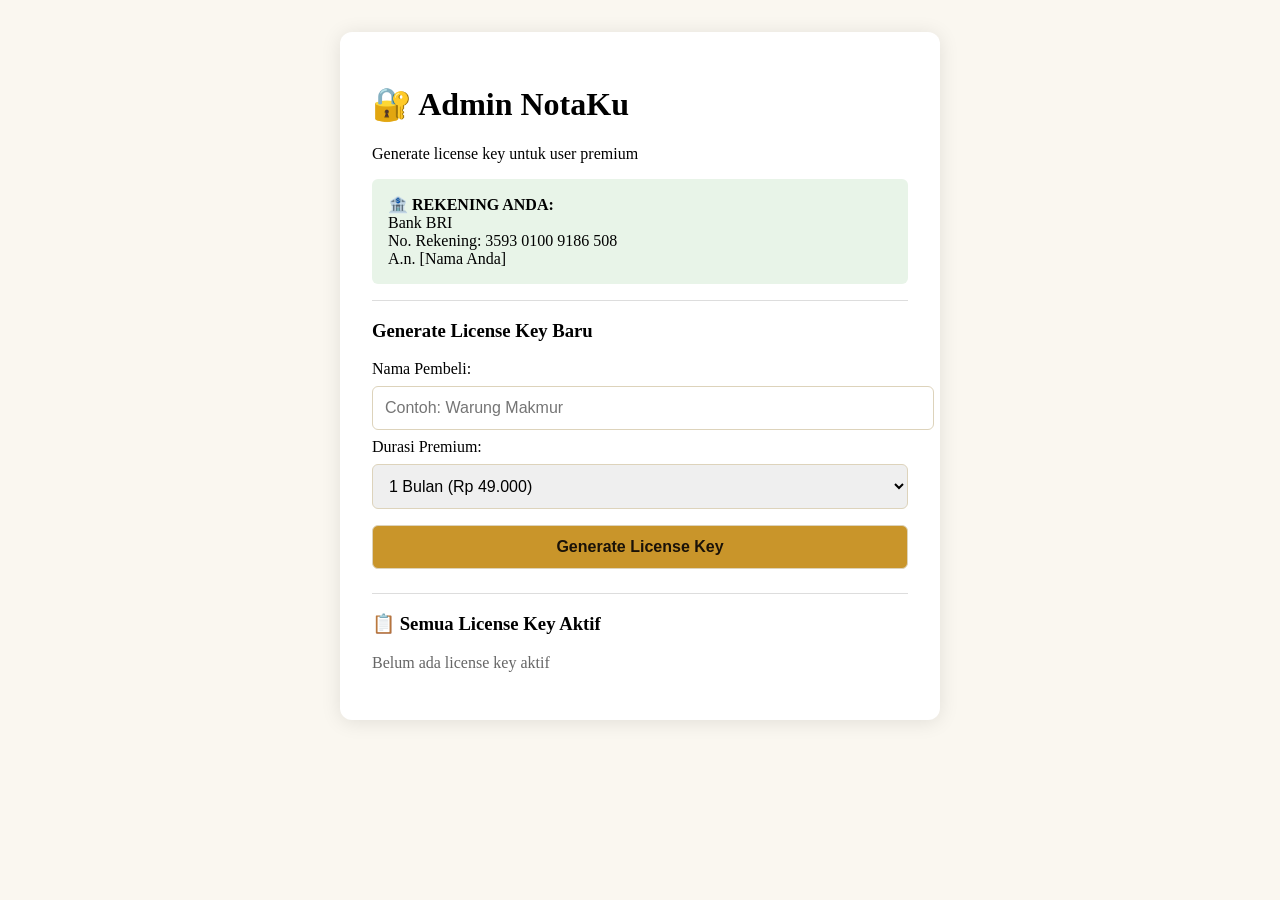
==== admin-generate-key.html @ f64fad0c "Create admin-generate-key.html" ====
<!DOCTYPE html>
<html lang="id">
<head>
    <meta charset="UTF-8">
    <meta name="viewport" content="width=device-width, initial-scale=1.0">
    <title>Admin NotaKu - Generate License Key</title>
    <style>
        body {
            font-family: 'Lora', serif;
            background: #faf7f0;
            padding: 2rem;
            max-width: 600px;
            margin: 0 auto;
        }
        .card {
            background: white;
            border-radius: 12px;
            padding: 2rem;
            box-shadow: 0 2px 20px rgba(0,0,0,0.1);
        }
        input, select, button {
            width: 100%;
            padding: 0.75rem;
            margin: 0.5rem 0;
            border: 1px solid #ddd3bb;
            border-radius: 6px;
            font-size: 1rem;
        }
        button {
            background: #c9952a;
            color: #1a1208;
            font-weight: bold;
            cursor: pointer;
        }
        .generated-key {
            background: #f2ead8;
            padding: 1rem;
            border-radius: 6px;
            font-family: monospace;
            font-size: 1.2rem;
            text-align: center;
            margin: 1rem 0;
        }
        .bank-info {
            background: #e8f4e8;
            padding: 1rem;
            border-radius: 6px;
            margin-bottom: 1rem;
        }
        hr {
            border: none;
            border-top: 1px solid #ddd;
            margin: 1rem 0;
        }
    </style>
</head>
<body>
    <div class="card">
        <h1>🔐 Admin NotaKu</h1>
        <p>Generate license key untuk user premium</p>
        
        <div class="bank-info">
            <strong>🏦 REKENING ANDA:</strong><br>
            Bank BRI<br>
            No. Rekening: 3593 0100 9186 508<br>
            A.n. [Nama Anda]
        </div>
        
        <hr>
        
        <h3>Generate License Key Baru</h3>
        <label>Nama Pembeli:</label>
        <input type="text" id="buyerName" placeholder="Contoh: Warung Makmur">
        
        <label>Durasi Premium:</label>
        <select id="duration">
            <option value="30">1 Bulan (Rp 49.000)</option>
            <option value="365">1 Tahun (Rp 499.000) - Hemat 15%</option>
        </select>
        
        <button onclick="generateLicenseKey()">Generate License Key</button>
        
        <div id="result" style="display:none;">
            <h3>✅ License Key:</h3>
            <div class="generated-key" id="licenseKey"></div>
            <p style="font-size:0.8rem; color:#666;">Kirim kode ini ke pembeli melalui WhatsApp/Email</p>
        </div>
        
        <hr>
        
        <h3>📋 Semua License Key Aktif</h3>
        <div id="keyList"></div>
    </div>

    <script>
        // Load existing keys dari localStorage
        let allKeys = JSON.parse(localStorage.getItem('notaku_all_license_keys') || '[]');
        
        function saveKeys() {
            localStorage.setItem('notaku_all_license_keys', JSON.stringify(allKeys));
        }
        
        function generateLicenseKey() {
            const buyerName = document.getElementById('buyerName').value.trim();
            const duration = parseInt(document.getElementById('duration').value);
            
            if (!buyerName) {
                alert('Masukkan nama pembeli!');
                return;
            }
            
            // Generate random key format: NOTAKU-XXXX-XXXX-XXXX
            const randomPart = () => Math.random().toString(36).substring(2, 6).toUpperCase();
            const key = `NOTAKU-${randomPart()}-${randomPart()}-${randomPart()}`;
            
            const expiresAt = new Date();
            expiresAt.setDate(expiresAt.getDate() + duration);
            
            const newKey = {
                key: key,
                buyerName: buyerName,
                createdAt: new Date().toISOString(),
                expiresAt: expiresAt.toISOString(),
                duration: duration,
                isActive: true
            };
            
            allKeys.push(newKey);
            saveKeys();
            updatePremiumJS();
            
            // Tampilkan hasil
            document.getElementById('result').style.display = 'block';
            document.getElementById('licenseKey').innerHTML = key;
            
            // Reset form sedikit
            document.getElementById('buyerName').value = '';
            
            // Refresh daftar
            displayAllKeys();
            
            // Copy ke clipboard otomatis
            navigator.clipboard.writeText(key);
            alert('✅ Key berhasil dibuat dan sudah di-copy!');
        }
        
        function displayAllKeys() {
            const container = document.getElementById('keyList');
            const activeKeys = allKeys.filter(k => new Date(k.expiresAt) > new Date());
            
            if (activeKeys.length === 0) {
                container.innerHTML = '<p style="color:#666;">Belum ada license key aktif</p>';
                return;
            }
            
            container.innerHTML = activeKeys.map(k => `
                <div style="border-bottom:1px solid #ddd; padding:0.5rem 0;">
                    <strong>${k.key}</strong><br>
                    Pembeli: ${k.buyerName}<br>
                    Expired: ${new Date(k.expiresAt).toLocaleDateString('id-ID')}
                    <button onclick="deleteKey('${k.key}')" style="background:#c0431a; padding:0.2rem 0.5rem; width:auto; margin-top:0.3rem;">Hapus</button>
                </div>
            `).join('');
        }
        
        function deleteKey(key) {
            if (confirm(`Hapus key ${key}?`)) {
                allKeys = allKeys.filter(k => k.key !== key);
                saveKeys();
                updatePremiumJS();
                displayAllKeys();
            }
        }
        
        function updatePremiumJS() {
            // Update file premium.js dengan keys terbaru
            const activeKeys = allKeys.filter(k => new Date(k.expiresAt) > new Date());
            const validKeysArray = activeKeys.map(k => k.key);
            
            const premiumJSCode = `// premium.js - Sistem License Key (Auto-generated by admin)
const PREMIUM_CONFIG = {
  validKeys: ${JSON.stringify(validKeysArray)},
  
  isPremium: function() {
    const saved = localStorage.getItem('notaku_premium_key');
    return saved && this.validKeys.includes(saved);
  },
  
  activate: function(key) {
    if (this.validKeys.includes(key)) {
      localStorage.setItem('notaku_premium_key', key);
      // Cari expired date dari key yang diaktivasi
      const keyData = ${JSON.stringify(activeKeys)}.find(k => k.key === key);
      if (keyData) {
        localStorage.setItem('notaku_premium_until', keyData.expiresAt);
      } else {
        localStorage.setItem('notaku_premium_until', new Date(Date.now() + 30*24*60*60*1000).toISOString());
      }
      return true;
    }
    return false;
  },
  
  isExpired: function() {
    const until = localStorage.getItem('notaku_premium_until');
    if (!until) return true;
    return new Date(until) < new Date();
  }
};

window.PremiumAPI = PREMIUM_CONFIG;`;
            
            // Tampilkan instruksi update
            console.log('Premium keys updated. Copy kode di bawah ke premium.js');
            document.getElementById('keyList').innerHTML += `
                <div style="background:#ffffcc; padding:1rem; margin-top:1rem;">
                    ⚠️ <strong>PENTING:</strong> Copy kode di bawah dan <strong>ganti isi file premium.js</strong> di GitHub:<br>
                    <textarea id="premiumCode" style="width:100%; height:200px; font-size:10px;">${premiumJSCode}</textarea>
                    <button onclick="copyPremiumCode()" style="margin-top:0.5rem;">Copy Kode</button>
                </div>
            `;
        }
        
        function copyPremiumCode() {
            const code = document.getElementById('premiumCode');
            code.select();
            document.execCommand('copy');
            alert('Kode premium.js sudah di-copy! Sekarang paste di GitHub');
        }
        
        // Tampilkan semua key saat load
        displayAllKeys();
    </script>
</body>
</html>
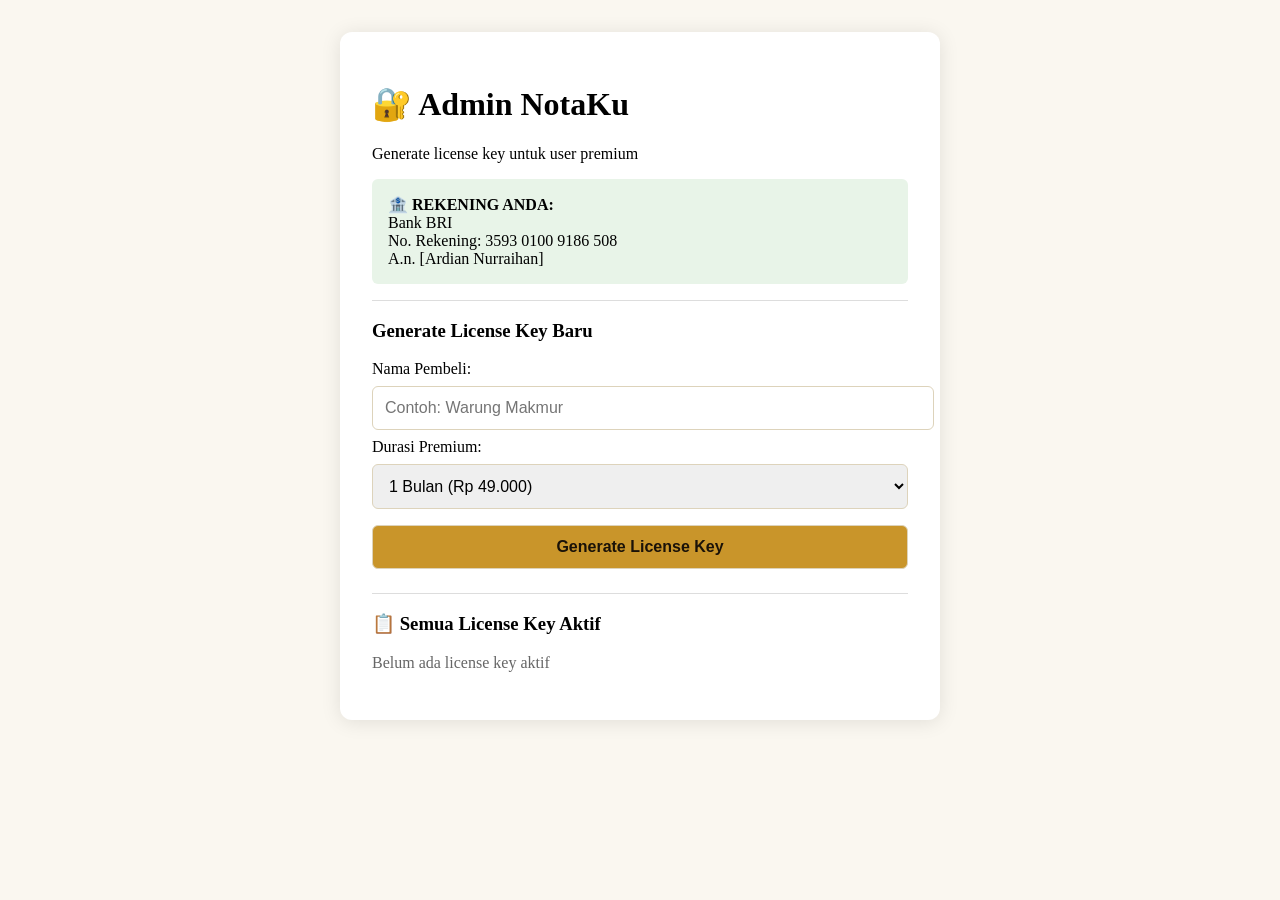
==== commit e30c6f04: "Update admin-generate-key.html" ====
--- a/admin-generate-key.html
+++ b/admin-generate-key.html
@@ -63,7 +63,7 @@
             <strong>🏦 REKENING ANDA:</strong><br>
             Bank BRI<br>
             No. Rekening: 3593 0100 9186 508<br>
-            A.n. [Nama Anda]
+            A.n. [Ardian Nurraihan]
         </div>
         
         <hr>
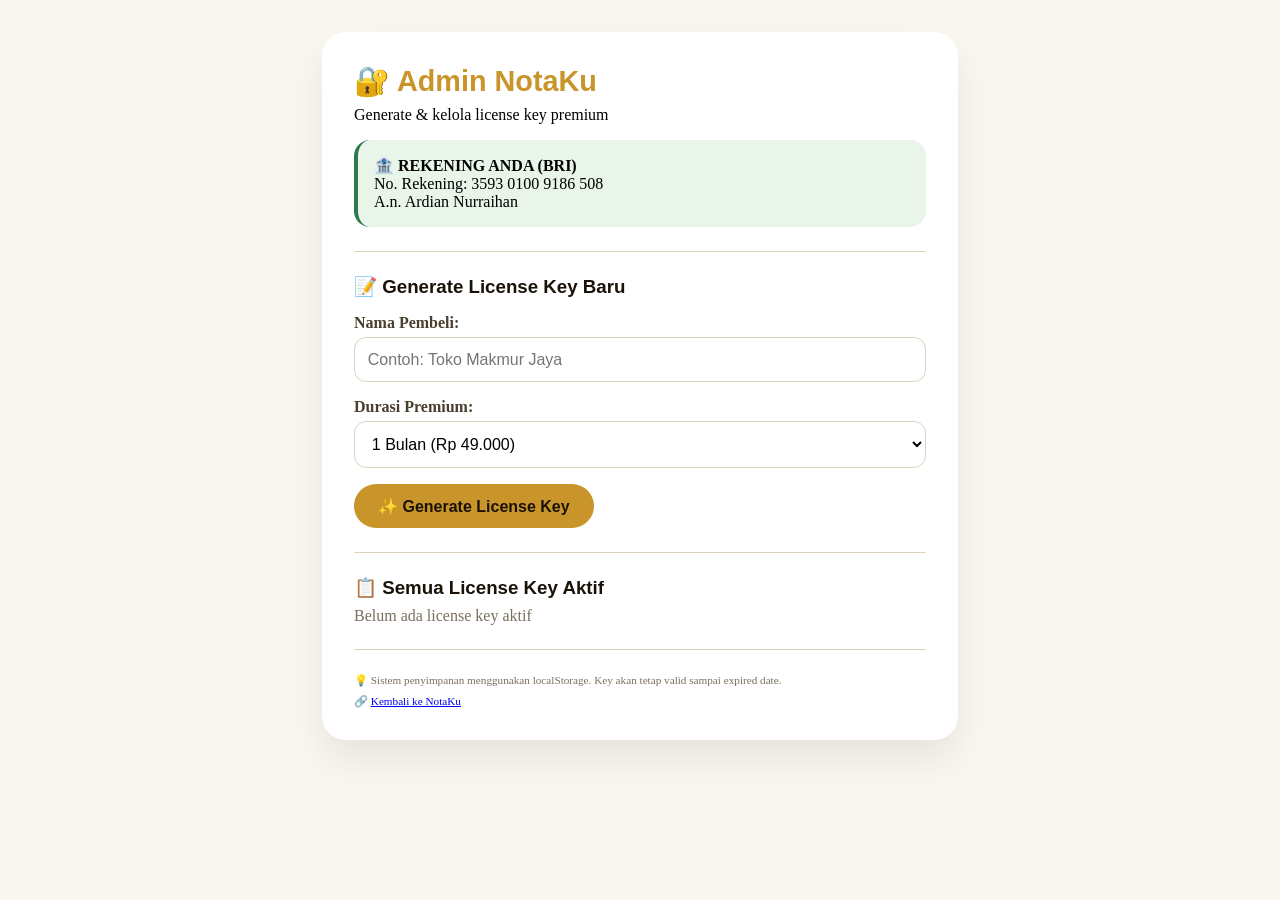
==== commit 4df7bcb8: "Update admin-generate-key.html" ====
--- a/admin-generate-key.html
+++ b/admin-generate-key.html
@@ -5,231 +5,241 @@
     <meta name="viewport" content="width=device-width, initial-scale=1.0">
     <title>Admin NotaKu - Generate License Key</title>
     <style>
+        * { margin: 0; padding: 0; box-sizing: border-box; }
         body {
             font-family: 'Lora', serif;
             background: #faf7f0;
             padding: 2rem;
-            max-width: 600px;
+            max-width: 700px;
             margin: 0 auto;
         }
         .card {
             background: white;
-            border-radius: 12px;
+            border-radius: 24px;
             padding: 2rem;
-            box-shadow: 0 2px 20px rgba(0,0,0,0.1);
-        }
-        input, select, button {
+            box-shadow: 0 20px 40px rgba(0,0,0,0.08);
+        }
+        h1, h2, h3 { font-family: 'Syne', sans-serif; color: #1a1208; margin-bottom: 0.5rem; }
+        h1 { color: #c9952a; font-size: 1.8rem; }
+        .bank-info {
+            background: #e8f5e8;
+            padding: 1rem;
+            border-radius: 16px;
+            margin: 1rem 0;
+            border-left: 4px solid #2a7a4b;
+        }
+        label { display: block; margin: 1rem 0 0.3rem; font-weight: 600; color: #4a3e2e; }
+        input, select {
             width: 100%;
-            padding: 0.75rem;
-            margin: 0.5rem 0;
-            border: 1px solid #ddd3bb;
-            border-radius: 6px;
+            padding: 0.8rem;
+            border: 1.5px solid #ddd3bb;
+            border-radius: 12px;
             font-size: 1rem;
+            background: white;
         }
         button {
             background: #c9952a;
             color: #1a1208;
+            border: none;
+            padding: 0.8rem 1.5rem;
+            border-radius: 40px;
             font-weight: bold;
             cursor: pointer;
-        }
+            margin-top: 1rem;
+            font-size: 1rem;
+            transition: all 0.2s;
+        }
+        button:hover { background: #e8b84b; transform: translateY(-2px); }
         .generated-key {
             background: #f2ead8;
             padding: 1rem;
-            border-radius: 6px;
+            border-radius: 12px;
             font-family: monospace;
             font-size: 1.2rem;
             text-align: center;
+            word-break: break-all;
             margin: 1rem 0;
         }
-        .bank-info {
-            background: #e8f4e8;
-            padding: 1rem;
-            border-radius: 6px;
-            margin-bottom: 1rem;
-        }
-        hr {
-            border: none;
-            border-top: 1px solid #ddd;
+        .key-item {
+            background: #faf7f0;
+            border-radius: 12px;
+            padding: 1rem;
+            margin-bottom: 0.8rem;
+            border: 1px solid #ddd3bb;
+        }
+        .key-code { font-family: monospace; font-weight: bold; font-size: 0.9rem; color: #c9952a; }
+        .delete-btn {
+            background: #c0431a;
+            color: white;
+            padding: 0.3rem 1rem;
+            font-size: 0.8rem;
+            margin-top: 0.5rem;
+        }
+        .delete-btn:hover { background: #a03512; }
+        hr { margin: 1.5rem 0; border: none; border-top: 1px solid #ddd3bb; }
+        .note { font-size: 0.7rem; color: #7a6e5e; margin-top: 0.5rem; }
+        .success-badge { background: #2a7a4b; color: white; padding: 0.2rem 0.6rem; border-radius: 20px; font-size: 0.7rem; display: inline-block; }
+        .expired-badge { background: #c0431a; color: white; padding: 0.2rem 0.6rem; border-radius: 20px; font-size: 0.7rem; display: inline-block; }
+        .warning-box {
+            background: #fff3cd;
+            border: 1px solid #c9952a;
+            border-radius: 12px;
+            padding: 1rem;
             margin: 1rem 0;
+            font-size: 0.85rem;
         }
     </style>
 </head>
 <body>
-    <div class="card">
-        <h1>🔐 Admin NotaKu</h1>
-        <p>Generate license key untuk user premium</p>
-        
-        <div class="bank-info">
-            <strong>🏦 REKENING ANDA:</strong><br>
-            Bank BRI<br>
-            No. Rekening: 3593 0100 9186 508<br>
-            A.n. [Ardian Nurraihan]
+<div class="card">
+    <h1>🔐 Admin NotaKu</h1>
+    <p>Generate & kelola license key premium</p>
+
+    <div class="bank-info">
+        <strong>🏦 REKENING ANDA (BRI)</strong><br>
+        No. Rekening: 3593 0100 9186 508<br>
+        A.n. Ardian Nurraihan
+    </div>
+
+    <hr>
+
+    <h3>📝 Generate License Key Baru</h3>
+    <label>Nama Pembeli:</label>
+    <input type="text" id="buyerName" placeholder="Contoh: Toko Makmur Jaya">
+
+    <label>Durasi Premium:</label>
+    <select id="duration">
+        <option value="30">1 Bulan (Rp 49.000)</option>
+        <option value="90">3 Bulan (Rp 129.000) - Hemat 12%</option>
+        <option value="365">1 Tahun (Rp 499.000) - Hemat 15%</option>
+    </select>
+
+    <button onclick="generateLicenseKey()">✨ Generate License Key</button>
+
+    <div id="result" style="display:none;">
+        <h3>✅ License Key:</h3>
+        <div class="generated-key" id="licenseKey"></div>
+        <p class="note">📋 Kode sudah di-copy otomatis. Kirim ke pembeli via WhatsApp/Email</p>
+        <div class="warning-box">
+            ⚠️ <strong>PENTING:</strong> Setelah generate, key akan otomatis tersimpan di sistem.<br>
+            User cukup masukkan kode di form aktivasi pada halaman utama NotaKu.<br>
+            <strong>TIDAK PERLU update premium.js manual lagi!</strong>
         </div>
-        
-        <hr>
-        
-        <h3>Generate License Key Baru</h3>
-        <label>Nama Pembeli:</label>
-        <input type="text" id="buyerName" placeholder="Contoh: Warung Makmur">
-        
-        <label>Durasi Premium:</label>
-        <select id="duration">
-            <option value="30">1 Bulan (Rp 49.000)</option>
-            <option value="365">1 Tahun (Rp 499.000) - Hemat 15%</option>
-        </select>
-        
-        <button onclick="generateLicenseKey()">Generate License Key</button>
-        
-        <div id="result" style="display:none;">
-            <h3>✅ License Key:</h3>
-            <div class="generated-key" id="licenseKey"></div>
-            <p style="font-size:0.8rem; color:#666;">Kirim kode ini ke pembeli melalui WhatsApp/Email</p>
-        </div>
-        
-        <hr>
-        
-        <h3>📋 Semua License Key Aktif</h3>
-        <div id="keyList"></div>
     </div>
 
-    <script>
-        // Load existing keys dari localStorage
-        let allKeys = JSON.parse(localStorage.getItem('notaku_all_license_keys') || '[]');
-        
-        function saveKeys() {
-            localStorage.setItem('notaku_all_license_keys', JSON.stringify(allKeys));
-        }
-        
-        function generateLicenseKey() {
-            const buyerName = document.getElementById('buyerName').value.trim();
-            const duration = parseInt(document.getElementById('duration').value);
-            
-            if (!buyerName) {
-                alert('Masukkan nama pembeli!');
-                return;
-            }
-            
-            // Generate random key format: NOTAKU-XXXX-XXXX-XXXX
-            const randomPart = () => Math.random().toString(36).substring(2, 6).toUpperCase();
-            const key = `NOTAKU-${randomPart()}-${randomPart()}-${randomPart()}`;
-            
-            const expiresAt = new Date();
-            expiresAt.setDate(expiresAt.getDate() + duration);
-            
-            const newKey = {
-                key: key,
-                buyerName: buyerName,
-                createdAt: new Date().toISOString(),
-                expiresAt: expiresAt.toISOString(),
-                duration: duration,
-                isActive: true
-            };
-            
-            allKeys.push(newKey);
-            saveKeys();
-            updatePremiumJS();
-            
-            // Tampilkan hasil
-            document.getElementById('result').style.display = 'block';
-            document.getElementById('licenseKey').innerHTML = key;
-            
-            // Reset form sedikit
-            document.getElementById('buyerName').value = '';
-            
-            // Refresh daftar
-            displayAllKeys();
-            
-            // Copy ke clipboard otomatis
-            navigator.clipboard.writeText(key);
+    <hr>
+
+    <h3>📋 Semua License Key Aktif</h3>
+    <div id="keyList"></div>
+    <div id="expiredList"></div>
+
+    <hr>
+    <p class="note">💡 Sistem penyimpanan menggunakan localStorage. Key akan tetap valid sampai expired date.</p>
+    <p class="note">🔗 <a href="/" target="_blank">Kembali ke NotaKu</a></p>
+</div>
+
+<script>
+    // Load existing keys dari localStorage
+    let allKeys = JSON.parse(localStorage.getItem('notaku_all_license_keys') || '[]');
+    
+    function saveKeys() {
+        localStorage.setItem('notaku_all_license_keys', JSON.stringify(allKeys));
+        // Trigger event untuk sync ke premium.js
+        window.dispatchEvent(new Event('storage'));
+        displayAllKeys();
+    }
+    
+    function generateLicenseKey() {
+        const buyerName = document.getElementById('buyerName').value.trim();
+        const duration = parseInt(document.getElementById('duration').value);
+        
+        if (!buyerName) {
+            alert('Masukkan nama pembeli!');
+            return;
+        }
+        
+        // Generate random key format: NOTAKU-XXXX-XXXX-XXXX
+        const randomPart = () => Math.random().toString(36).substring(2, 6).toUpperCase();
+        const key = `NOTAKU-${randomPart()}-${randomPart()}-${randomPart()}`;
+        
+        const expiresAt = new Date();
+        expiresAt.setDate(expiresAt.getDate() + duration);
+        
+        const newKey = {
+            key: key,
+            buyerName: buyerName,
+            createdAt: new Date().toISOString(),
+            expiresAt: expiresAt.toISOString(),
+            duration: duration,
+            isActive: true
+        };
+        
+        allKeys.push(newKey);
+        saveKeys();
+        
+        // Tampilkan hasil
+        document.getElementById('result').style.display = 'block';
+        document.getElementById('licenseKey').innerHTML = key;
+        
+        // Reset form
+        document.getElementById('buyerName').value = '';
+        
+        // Copy ke clipboard otomatis
+        navigator.clipboard.writeText(key).then(() => {
             alert('✅ Key berhasil dibuat dan sudah di-copy!');
-        }
-        
-        function displayAllKeys() {
-            const container = document.getElementById('keyList');
-            const activeKeys = allKeys.filter(k => new Date(k.expiresAt) > new Date());
-            
-            if (activeKeys.length === 0) {
-                container.innerHTML = '<p style="color:#666;">Belum ada license key aktif</p>';
-                return;
-            }
-            
+        }).catch(() => {
+            alert('✅ Key berhasil dibuat! Copy manual: ' + key);
+        });
+    }
+    
+    function displayAllKeys() {
+        const now = new Date();
+        const activeKeys = allKeys.filter(k => new Date(k.expiresAt) > now);
+        const expiredKeys = allKeys.filter(k => new Date(k.expiresAt) <= now);
+        
+        const container = document.getElementById('keyList');
+        const expiredContainer = document.getElementById('expiredList');
+        
+        if (activeKeys.length === 0) {
+            container.innerHTML = '<p style="color:#7a6e5e;">Belum ada license key aktif</p>';
+        } else {
             container.innerHTML = activeKeys.map(k => `
-                <div style="border-bottom:1px solid #ddd; padding:0.5rem 0;">
-                    <strong>${k.key}</strong><br>
-                    Pembeli: ${k.buyerName}<br>
-                    Expired: ${new Date(k.expiresAt).toLocaleDateString('id-ID')}
-                    <button onclick="deleteKey('${k.key}')" style="background:#c0431a; padding:0.2rem 0.5rem; width:auto; margin-top:0.3rem;">Hapus</button>
+                <div class="key-item">
+                    <div><span class="success-badge">AKTIF</span></div>
+                    <div class="key-code">${k.key}</div>
+                    <div>📛 ${k.buyerName}</div>
+                    <div>📅 Expired: ${new Date(k.expiresAt).toLocaleDateString('id-ID')}</div>
+                    <div>⏱️ Sisa: ${Math.ceil((new Date(k.expiresAt) - now) / (1000*60*60*24))} hari</div>
+                    <button class="delete-btn" onclick="deleteKey('${k.key}')">🗑️ Hapus Key</button>
                 </div>
             `).join('');
         }
         
-        function deleteKey(key) {
-            if (confirm(`Hapus key ${key}?`)) {
-                allKeys = allKeys.filter(k => k.key !== key);
-                saveKeys();
-                updatePremiumJS();
-                displayAllKeys();
-            }
-        }
-        
-        function updatePremiumJS() {
-            // Update file premium.js dengan keys terbaru
-            const activeKeys = allKeys.filter(k => new Date(k.expiresAt) > new Date());
-            const validKeysArray = activeKeys.map(k => k.key);
-            
-            const premiumJSCode = `// premium.js - Sistem License Key (Auto-generated by admin)
-const PREMIUM_CONFIG = {
-  validKeys: ${JSON.stringify(validKeysArray)},
-  
-  isPremium: function() {
-    const saved = localStorage.getItem('notaku_premium_key');
-    return saved && this.validKeys.includes(saved);
-  },
-  
-  activate: function(key) {
-    if (this.validKeys.includes(key)) {
-      localStorage.setItem('notaku_premium_key', key);
-      // Cari expired date dari key yang diaktivasi
-      const keyData = ${JSON.stringify(activeKeys)}.find(k => k.key === key);
-      if (keyData) {
-        localStorage.setItem('notaku_premium_until', keyData.expiresAt);
-      } else {
-        localStorage.setItem('notaku_premium_until', new Date(Date.now() + 30*24*60*60*1000).toISOString());
-      }
-      return true;
-    }
-    return false;
-  },
-  
-  isExpired: function() {
-    const until = localStorage.getItem('notaku_premium_until');
-    if (!until) return true;
-    return new Date(until) < new Date();
-  }
-};
-
-window.PremiumAPI = PREMIUM_CONFIG;`;
-            
-            // Tampilkan instruksi update
-            console.log('Premium keys updated. Copy kode di bawah ke premium.js');
-            document.getElementById('keyList').innerHTML += `
-                <div style="background:#ffffcc; padding:1rem; margin-top:1rem;">
-                    ⚠️ <strong>PENTING:</strong> Copy kode di bawah dan <strong>ganti isi file premium.js</strong> di GitHub:<br>
-                    <textarea id="premiumCode" style="width:100%; height:200px; font-size:10px;">${premiumJSCode}</textarea>
-                    <button onclick="copyPremiumCode()" style="margin-top:0.5rem;">Copy Kode</button>
-                </div>
-            `;
-        }
-        
-        function copyPremiumCode() {
-            const code = document.getElementById('premiumCode');
-            code.select();
-            document.execCommand('copy');
-            alert('Kode premium.js sudah di-copy! Sekarang paste di GitHub');
-        }
-        
-        // Tampilkan semua key saat load
-        displayAllKeys();
-    </script>
+        if (expiredKeys.length > 0) {
+            expiredContainer.innerHTML = `<h4 style="margin:1rem 0 0.5rem;">⏰ Kadaluarsa (${expiredKeys.length})</h4>` + 
+                expiredKeys.map(k => `
+                    <div class="key-item" style="opacity:0.6">
+                        <div><span class="expired-badge">EXPIRED</span></div>
+                        <div class="key-code">${k.key}</div>
+                        <div>📛 ${k.buyerName}</div>
+                        <div>📅 Expired: ${new Date(k.expiresAt).toLocaleDateString('id-ID')}</div>
+                        <button class="delete-btn" onclick="deleteKey('${k.key}')">🗑️ Hapus</button>
+                    </div>
+                `).join('');
+        } else {
+            expiredContainer.innerHTML = '';
+        }
+    }
+    
+    function deleteKey(key) {
+        if (confirm(`Hapus key ${key}?`)) {
+            allKeys = allKeys.filter(k => k.key !== key);
+            saveKeys();
+        }
+    }
+    
+    // Tampilkan semua key saat load
+    displayAllKeys();
+</script>
 </body>
 </html>
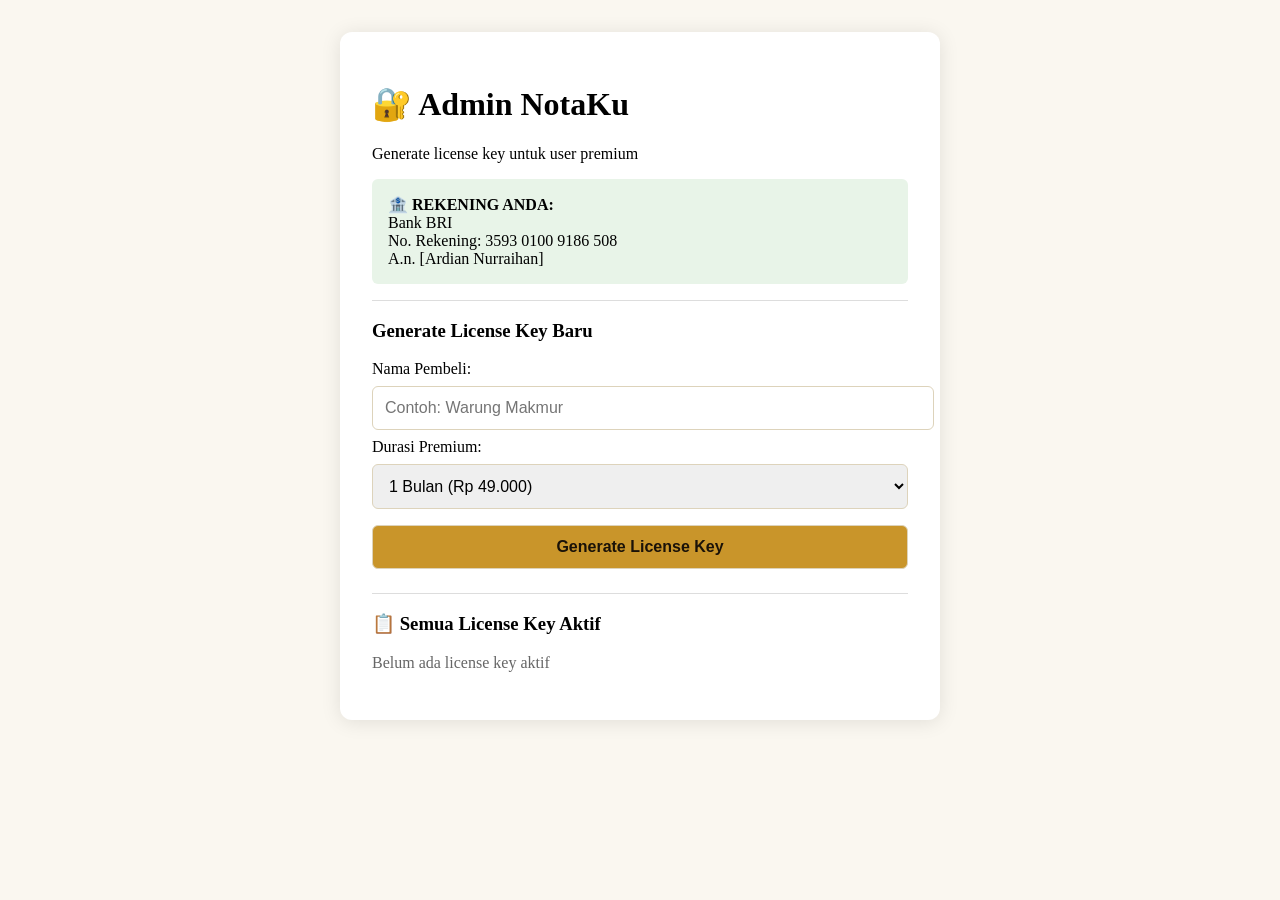
==== commit f6e3a787: "Update admin-generate-key.html" ====
--- a/admin-generate-key.html
+++ b/admin-generate-key.html
@@ -5,241 +5,231 @@
     <meta name="viewport" content="width=device-width, initial-scale=1.0">
     <title>Admin NotaKu - Generate License Key</title>
     <style>
-        * { margin: 0; padding: 0; box-sizing: border-box; }
         body {
             font-family: 'Lora', serif;
             background: #faf7f0;
             padding: 2rem;
-            max-width: 700px;
+            max-width: 600px;
             margin: 0 auto;
         }
         .card {
             background: white;
-            border-radius: 24px;
+            border-radius: 12px;
             padding: 2rem;
-            box-shadow: 0 20px 40px rgba(0,0,0,0.08);
-        }
-        h1, h2, h3 { font-family: 'Syne', sans-serif; color: #1a1208; margin-bottom: 0.5rem; }
-        h1 { color: #c9952a; font-size: 1.8rem; }
-        .bank-info {
-            background: #e8f5e8;
-            padding: 1rem;
-            border-radius: 16px;
-            margin: 1rem 0;
-            border-left: 4px solid #2a7a4b;
-        }
-        label { display: block; margin: 1rem 0 0.3rem; font-weight: 600; color: #4a3e2e; }
-        input, select {
+            box-shadow: 0 2px 20px rgba(0,0,0,0.1);
+        }
+        input, select, button {
             width: 100%;
-            padding: 0.8rem;
-            border: 1.5px solid #ddd3bb;
-            border-radius: 12px;
+            padding: 0.75rem;
+            margin: 0.5rem 0;
+            border: 1px solid #ddd3bb;
+            border-radius: 6px;
             font-size: 1rem;
-            background: white;
         }
         button {
             background: #c9952a;
             color: #1a1208;
-            border: none;
-            padding: 0.8rem 1.5rem;
-            border-radius: 40px;
             font-weight: bold;
             cursor: pointer;
-            margin-top: 1rem;
-            font-size: 1rem;
-            transition: all 0.2s;
-        }
-        button:hover { background: #e8b84b; transform: translateY(-2px); }
+        }
         .generated-key {
             background: #f2ead8;
             padding: 1rem;
-            border-radius: 12px;
+            border-radius: 6px;
             font-family: monospace;
             font-size: 1.2rem;
             text-align: center;
-            word-break: break-all;
             margin: 1rem 0;
         }
-        .key-item {
-            background: #faf7f0;
-            border-radius: 12px;
+        .bank-info {
+            background: #e8f4e8;
             padding: 1rem;
-            margin-bottom: 0.8rem;
-            border: 1px solid #ddd3bb;
-        }
-        .key-code { font-family: monospace; font-weight: bold; font-size: 0.9rem; color: #c9952a; }
-        .delete-btn {
-            background: #c0431a;
-            color: white;
-            padding: 0.3rem 1rem;
-            font-size: 0.8rem;
-            margin-top: 0.5rem;
-        }
-        .delete-btn:hover { background: #a03512; }
-        hr { margin: 1.5rem 0; border: none; border-top: 1px solid #ddd3bb; }
-        .note { font-size: 0.7rem; color: #7a6e5e; margin-top: 0.5rem; }
-        .success-badge { background: #2a7a4b; color: white; padding: 0.2rem 0.6rem; border-radius: 20px; font-size: 0.7rem; display: inline-block; }
-        .expired-badge { background: #c0431a; color: white; padding: 0.2rem 0.6rem; border-radius: 20px; font-size: 0.7rem; display: inline-block; }
-        .warning-box {
-            background: #fff3cd;
-            border: 1px solid #c9952a;
-            border-radius: 12px;
-            padding: 1rem;
+            border-radius: 6px;
+            margin-bottom: 1rem;
+        }
+        hr {
+            border: none;
+            border-top: 1px solid #ddd;
             margin: 1rem 0;
-            font-size: 0.85rem;
         }
     </style>
 </head>
 <body>
-<div class="card">
-    <h1>🔐 Admin NotaKu</h1>
-    <p>Generate & kelola license key premium</p>
-
-    <div class="bank-info">
-        <strong>🏦 REKENING ANDA (BRI)</strong><br>
-        No. Rekening: 3593 0100 9186 508<br>
-        A.n. Ardian Nurraihan
+    <div class="card">
+        <h1>🔐 Admin NotaKu</h1>
+        <p>Generate license key untuk user premium</p>
+        
+        <div class="bank-info">
+            <strong>🏦 REKENING ANDA:</strong><br>
+            Bank BRI<br>
+            No. Rekening: 3593 0100 9186 508<br>
+            A.n. [Ardian Nurraihan]
+        </div>
+        
+        <hr>
+        
+        <h3>Generate License Key Baru</h3>
+        <label>Nama Pembeli:</label>
+        <input type="text" id="buyerName" placeholder="Contoh: Warung Makmur">
+        
+        <label>Durasi Premium:</label>
+        <select id="duration">
+            <option value="30">1 Bulan (Rp 49.000)</option>
+            <option value="365">1 Tahun (Rp 499.000) - Hemat 15%</option>
+        </select>
+        
+        <button onclick="generateLicenseKey()">Generate License Key</button>
+        
+        <div id="result" style="display:none;">
+            <h3>✅ License Key:</h3>
+            <div class="generated-key" id="licenseKey"></div>
+            <p style="font-size:0.8rem; color:#666;">Kirim kode ini ke pembeli melalui WhatsApp/Email</p>
+        </div>
+        
+        <hr>
+        
+        <h3>📋 Semua License Key Aktif</h3>
+        <div id="keyList"></div>
     </div>
 
-    <hr>
-
-    <h3>📝 Generate License Key Baru</h3>
-    <label>Nama Pembeli:</label>
-    <input type="text" id="buyerName" placeholder="Contoh: Toko Makmur Jaya">
-
-    <label>Durasi Premium:</label>
-    <select id="duration">
-        <option value="30">1 Bulan (Rp 49.000)</option>
-        <option value="90">3 Bulan (Rp 129.000) - Hemat 12%</option>
-        <option value="365">1 Tahun (Rp 499.000) - Hemat 15%</option>
-    </select>
-
-    <button onclick="generateLicenseKey()">✨ Generate License Key</button>
-
-    <div id="result" style="display:none;">
-        <h3>✅ License Key:</h3>
-        <div class="generated-key" id="licenseKey"></div>
-        <p class="note">📋 Kode sudah di-copy otomatis. Kirim ke pembeli via WhatsApp/Email</p>
-        <div class="warning-box">
-            ⚠️ <strong>PENTING:</strong> Setelah generate, key akan otomatis tersimpan di sistem.<br>
-            User cukup masukkan kode di form aktivasi pada halaman utama NotaKu.<br>
-            <strong>TIDAK PERLU update premium.js manual lagi!</strong>
-        </div>
-    </div>
-
-    <hr>
-
-    <h3>📋 Semua License Key Aktif</h3>
-    <div id="keyList"></div>
-    <div id="expiredList"></div>
-
-    <hr>
-    <p class="note">💡 Sistem penyimpanan menggunakan localStorage. Key akan tetap valid sampai expired date.</p>
-    <p class="note">🔗 <a href="/" target="_blank">Kembali ke NotaKu</a></p>
-</div>
-
-<script>
-    // Load existing keys dari localStorage
-    let allKeys = JSON.parse(localStorage.getItem('notaku_all_license_keys') || '[]');
-    
-    function saveKeys() {
-        localStorage.setItem('notaku_all_license_keys', JSON.stringify(allKeys));
-        // Trigger event untuk sync ke premium.js
-        window.dispatchEvent(new Event('storage'));
-        displayAllKeys();
-    }
-    
-    function generateLicenseKey() {
-        const buyerName = document.getElementById('buyerName').value.trim();
-        const duration = parseInt(document.getElementById('duration').value);
-        
-        if (!buyerName) {
-            alert('Masukkan nama pembeli!');
-            return;
-        }
-        
-        // Generate random key format: NOTAKU-XXXX-XXXX-XXXX
-        const randomPart = () => Math.random().toString(36).substring(2, 6).toUpperCase();
-        const key = `NOTAKU-${randomPart()}-${randomPart()}-${randomPart()}`;
-        
-        const expiresAt = new Date();
-        expiresAt.setDate(expiresAt.getDate() + duration);
-        
-        const newKey = {
-            key: key,
-            buyerName: buyerName,
-            createdAt: new Date().toISOString(),
-            expiresAt: expiresAt.toISOString(),
-            duration: duration,
-            isActive: true
-        };
-        
-        allKeys.push(newKey);
-        saveKeys();
-        
-        // Tampilkan hasil
-        document.getElementById('result').style.display = 'block';
-        document.getElementById('licenseKey').innerHTML = key;
-        
-        // Reset form
-        document.getElementById('buyerName').value = '';
-        
-        // Copy ke clipboard otomatis
-        navigator.clipboard.writeText(key).then(() => {
+    <script>
+        // Load existing keys dari localStorage
+        let allKeys = JSON.parse(localStorage.getItem('notaku_all_license_keys') || '[]');
+        
+        function saveKeys() {
+            localStorage.setItem('notaku_all_license_keys', JSON.stringify(allKeys));
+        }
+        
+        function generateLicenseKey() {
+            const buyerName = document.getElementById('buyerName').value.trim();
+            const duration = parseInt(document.getElementById('duration').value);
+            
+            if (!buyerName) {
+                alert('Masukkan nama pembeli!');
+                return;
+            }
+            
+            // Generate random key format: NOTAKU-XXXX-XXXX-XXXX
+            const randomPart = () => Math.random().toString(36).substring(2, 6).toUpperCase();
+            const key = `NOTAKU-${randomPart()}-${randomPart()}-${randomPart()}`;
+            
+            const expiresAt = new Date();
+            expiresAt.setDate(expiresAt.getDate() + duration);
+            
+            const newKey = {
+                key: key,
+                buyerName: buyerName,
+                createdAt: new Date().toISOString(),
+                expiresAt: expiresAt.toISOString(),
+                duration: duration,
+                isActive: true
+            };
+            
+            allKeys.push(newKey);
+            saveKeys();
+            updatePremiumJS();
+            
+            // Tampilkan hasil
+            document.getElementById('result').style.display = 'block';
+            document.getElementById('licenseKey').innerHTML = key;
+            
+            // Reset form sedikit
+            document.getElementById('buyerName').value = '';
+            
+            // Refresh daftar
+            displayAllKeys();
+            
+            // Copy ke clipboard otomatis
+            navigator.clipboard.writeText(key);
             alert('✅ Key berhasil dibuat dan sudah di-copy!');
-        }).catch(() => {
-            alert('✅ Key berhasil dibuat! Copy manual: ' + key);
-        });
-    }
-    
-    function displayAllKeys() {
-        const now = new Date();
-        const activeKeys = allKeys.filter(k => new Date(k.expiresAt) > now);
-        const expiredKeys = allKeys.filter(k => new Date(k.expiresAt) <= now);
-        
-        const container = document.getElementById('keyList');
-        const expiredContainer = document.getElementById('expiredList');
-        
-        if (activeKeys.length === 0) {
-            container.innerHTML = '<p style="color:#7a6e5e;">Belum ada license key aktif</p>';
-        } else {
+        }
+        
+        function displayAllKeys() {
+            const container = document.getElementById('keyList');
+            const activeKeys = allKeys.filter(k => new Date(k.expiresAt) > new Date());
+            
+            if (activeKeys.length === 0) {
+                container.innerHTML = '<p style="color:#666;">Belum ada license key aktif</p>';
+                return;
+            }
+            
             container.innerHTML = activeKeys.map(k => `
-                <div class="key-item">
-                    <div><span class="success-badge">AKTIF</span></div>
-                    <div class="key-code">${k.key}</div>
-                    <div>📛 ${k.buyerName}</div>
-                    <div>📅 Expired: ${new Date(k.expiresAt).toLocaleDateString('id-ID')}</div>
-                    <div>⏱️ Sisa: ${Math.ceil((new Date(k.expiresAt) - now) / (1000*60*60*24))} hari</div>
-                    <button class="delete-btn" onclick="deleteKey('${k.key}')">🗑️ Hapus Key</button>
+                <div style="border-bottom:1px solid #ddd; padding:0.5rem 0;">
+                    <strong>${k.key}</strong><br>
+                    Pembeli: ${k.buyerName}<br>
+                    Expired: ${new Date(k.expiresAt).toLocaleDateString('id-ID')}
+                    <button onclick="deleteKey('${k.key}')" style="background:#c0431a; padding:0.2rem 0.5rem; width:auto; margin-top:0.3rem;">Hapus</button>
                 </div>
             `).join('');
         }
         
-        if (expiredKeys.length > 0) {
-            expiredContainer.innerHTML = `<h4 style="margin:1rem 0 0.5rem;">⏰ Kadaluarsa (${expiredKeys.length})</h4>` + 
-                expiredKeys.map(k => `
-                    <div class="key-item" style="opacity:0.6">
-                        <div><span class="expired-badge">EXPIRED</span></div>
-                        <div class="key-code">${k.key}</div>
-                        <div>📛 ${k.buyerName}</div>
-                        <div>📅 Expired: ${new Date(k.expiresAt).toLocaleDateString('id-ID')}</div>
-                        <button class="delete-btn" onclick="deleteKey('${k.key}')">🗑️ Hapus</button>
-                    </div>
-                `).join('');
-        } else {
-            expiredContainer.innerHTML = '';
-        }
+        function deleteKey(key) {
+            if (confirm(`Hapus key ${key}?`)) {
+                allKeys = allKeys.filter(k => k.key !== key);
+                saveKeys();
+                updatePremiumJS();
+                displayAllKeys();
+            }
+        }
+        
+        function updatePremiumJS() {
+            // Update file premium.js dengan keys terbaru
+            const activeKeys = allKeys.filter(k => new Date(k.expiresAt) > new Date());
+            const validKeysArray = activeKeys.map(k => k.key);
+            
+            const premiumJSCode = `// premium.js - Sistem License Key (Auto-generated by admin)
+const PREMIUM_CONFIG = {
+  validKeys: ${JSON.stringify(validKeysArray)},
+  
+  isPremium: function() {
+    const saved = localStorage.getItem('notaku_premium_key');
+    return saved && this.validKeys.includes(saved);
+  },
+  
+  activate: function(key) {
+    if (this.validKeys.includes(key)) {
+      localStorage.setItem('notaku_premium_key', key);
+      // Cari expired date dari key yang diaktivasi
+      const keyData = ${JSON.stringify(activeKeys)}.find(k => k.key === key);
+      if (keyData) {
+        localStorage.setItem('notaku_premium_until', keyData.expiresAt);
+      } else {
+        localStorage.setItem('notaku_premium_until', new Date(Date.now() + 30*24*60*60*1000).toISOString());
+      }
+      return true;
     }
-    
-    function deleteKey(key) {
-        if (confirm(`Hapus key ${key}?`)) {
-            allKeys = allKeys.filter(k => k.key !== key);
-            saveKeys();
-        }
-    }
-    
-    // Tampilkan semua key saat load
-    displayAllKeys();
-</script>
+    return false;
+  },
+  
+  isExpired: function() {
+    const until = localStorage.getItem('notaku_premium_until');
+    if (!until) return true;
+    return new Date(until) < new Date();
+  }
+};
+
+window.PremiumAPI = PREMIUM_CONFIG;`;
+            
+            // Tampilkan instruksi update
+            console.log('Premium keys updated. Copy kode di bawah ke premium.js');
+            document.getElementById('keyList').innerHTML += `
+                <div style="background:#ffffcc; padding:1rem; margin-top:1rem;">
+                    ⚠️ <strong>PENTING:</strong> Copy kode di bawah dan <strong>ganti isi file premium.js</strong> di GitHub:<br>
+                    <textarea id="premiumCode" style="width:100%; height:200px; font-size:10px;">${premiumJSCode}</textarea>
+                    <button onclick="copyPremiumCode()" style="margin-top:0.5rem;">Copy Kode</button>
+                </div>
+            `;
+        }
+        
+        function copyPremiumCode() {
+            const code = document.getElementById('premiumCode');
+            code.select();
+            document.execCommand('copy');
+            alert('Kode premium.js sudah di-copy! Sekarang paste di GitHub');
+        }
+        
+        // Tampilkan semua key saat load
+        displayAllKeys();
+    </script>
 </body>
 </html>
